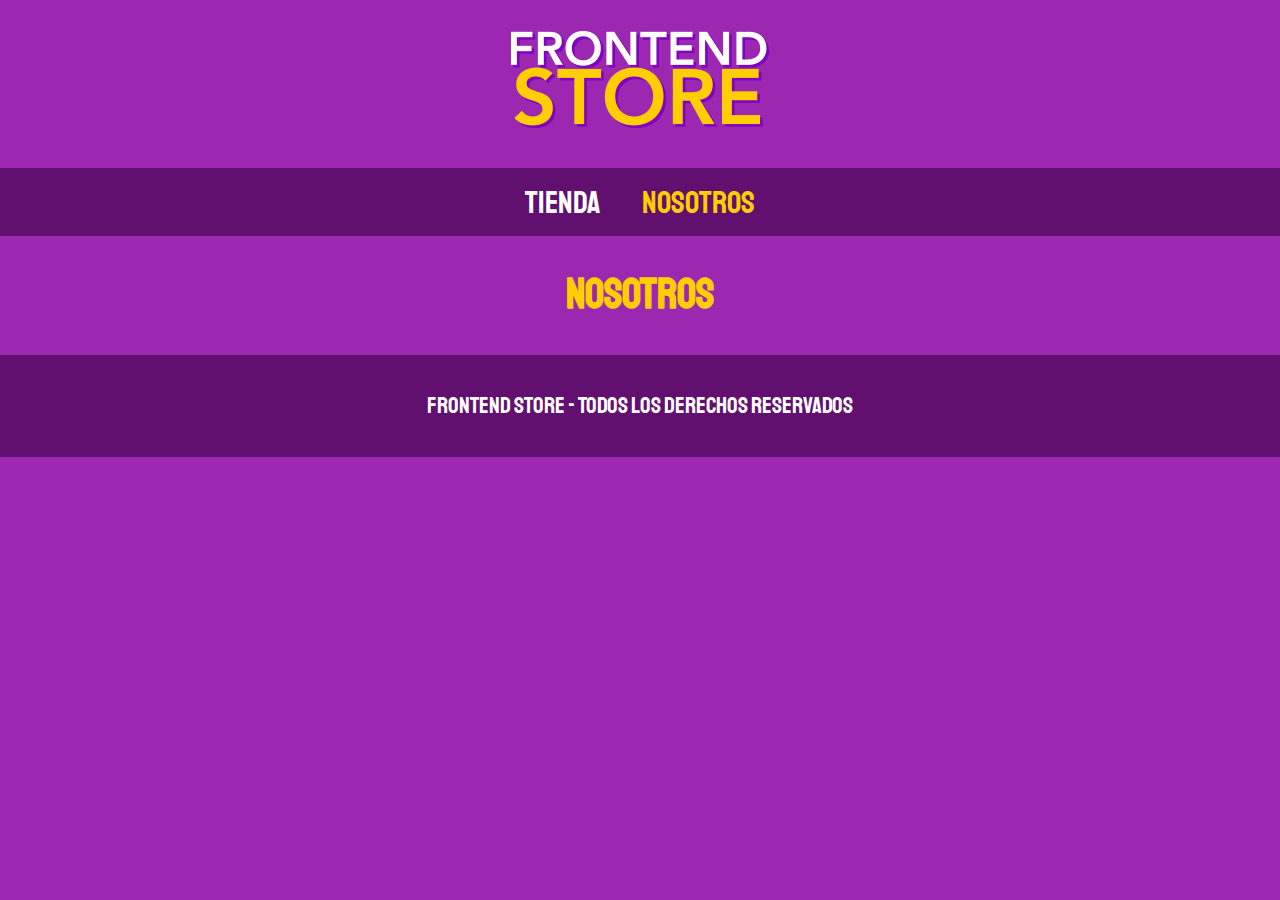
==== nosotros.html @ dd2ec38b "version 1.0" ====
<!DOCTYPE html>
<html lang="en">
<head>
    <meta charset="UTF-8">
    <meta http-equiv="X-UA-Compatible" content="IE=edge">
    <meta name="viewport" content="width=device-width, initial-scale=1.0">
    <title>FrontEnd Store</title>
    <link rel="stylesheet" href="css/normalize.css">
    <link rel="stylesheet" href="css/style.css">
    <link rel="preconnect" href="https://fonts.googleapis.com">
    <link rel="preconnect" href="https://fonts.gstatic.com" crossorigin>
    <link href="https://fonts.googleapis.com/css2?family=Staatliches&display=swap" rel="stylesheet">
</head>
<body>
    <header class="header">
        <a href="index.html">
            <img class="header__logo" src="img/logo.png" alt="Logotipo">
        </a>
    </header>
    <!--BEM metodologia para crear codigo reutilizable y ordenado con css-->
    <nav class="navegacion">
        <a class="navegacion__enlace" href="index.html">Tienda</a>
        <a class="navegacion__enlace navegacion__enlace--activo" href="nosotros.html">Nosotros</a> 
    </nav>
    <main class="contenedor">
        <h1>Nosotros</h1>
    </main>
    <footer class="footer">
        <p class="footer__texto">FrontEnd Store - Todos los derechos reservados</p>
    </footer>
</body>
</html>
---- css/style.css ----
:root{
    --primario: #9c27B0;
    --primariooscuro: #621070;
    --secundario: #ffce00;
    --secundariooscuro: rgb(233,287,2);
    --blanco: #fff;
    --negro: #000;

    --fuentePrincipal: 'Staatliches', cursive;

}
html {
    box-sizing: border-box;
    font-size: 65.5%;/**Este font size permite que los rem sean de 10px**/
}
*, *::before, *::after{
    box-sizing: inherit;
}
/** Global **/
body{
    background-color: var(--primario);
    font-size: 1.8rem;
    line-height: 1.5;
}
p {
    font-size: 1.8rem;
    font-family: Arial, Helvetica, sans-serif;
    color: var(--blanco); 
}
a {
text-decoration: none;
}
img {
    max-width: 100%;
}
.contenedor {
    max-width: 120rem;
    margin: 0 auto; /** centrar el contenido **/
}
h1, h3, h3 {
    text-align: center;
    color: var(--secundario);
    font-family: var(--fuentePrincipal);

}
h1 {
    font-size: 4rem;
}
h2 {
    font-size: 3.2rem;
}
h3 {
    font-size: 2.4;
}

/* header */
.header {
    display: flex;
    justify-content: center;
}
.header__logo {
    margin: 3rem 0;
}
/** Footer **/
.footer {
    background-color: var(--primariooscuro);
    padding: 1rem 0;
    margin-top: 2rem;
}
.footer__texto {
    font-family: var(--fuentePrincipal);
    text-align: center;
    font-size: 2.2rem;
}
/** Navegacion **/
.navegacion {
    background-color: var(--primariooscuro);
    padding: 1rem 0;
    display: flex;
    justify-content: center;
    gap: 2rem;
}
.navegacion__enlace {
    font-family: var(--fuentePrincipal);
    color: var(--blanco);
    font-size: 3rem;
    margin-right: 2rem;
}
.navegacion__enlace:last-of-type {
    margin-right: 0;
}
.navegacion__enlace--activo,
.navegacion__enlace:hover {
    color: var(--secundario)
}
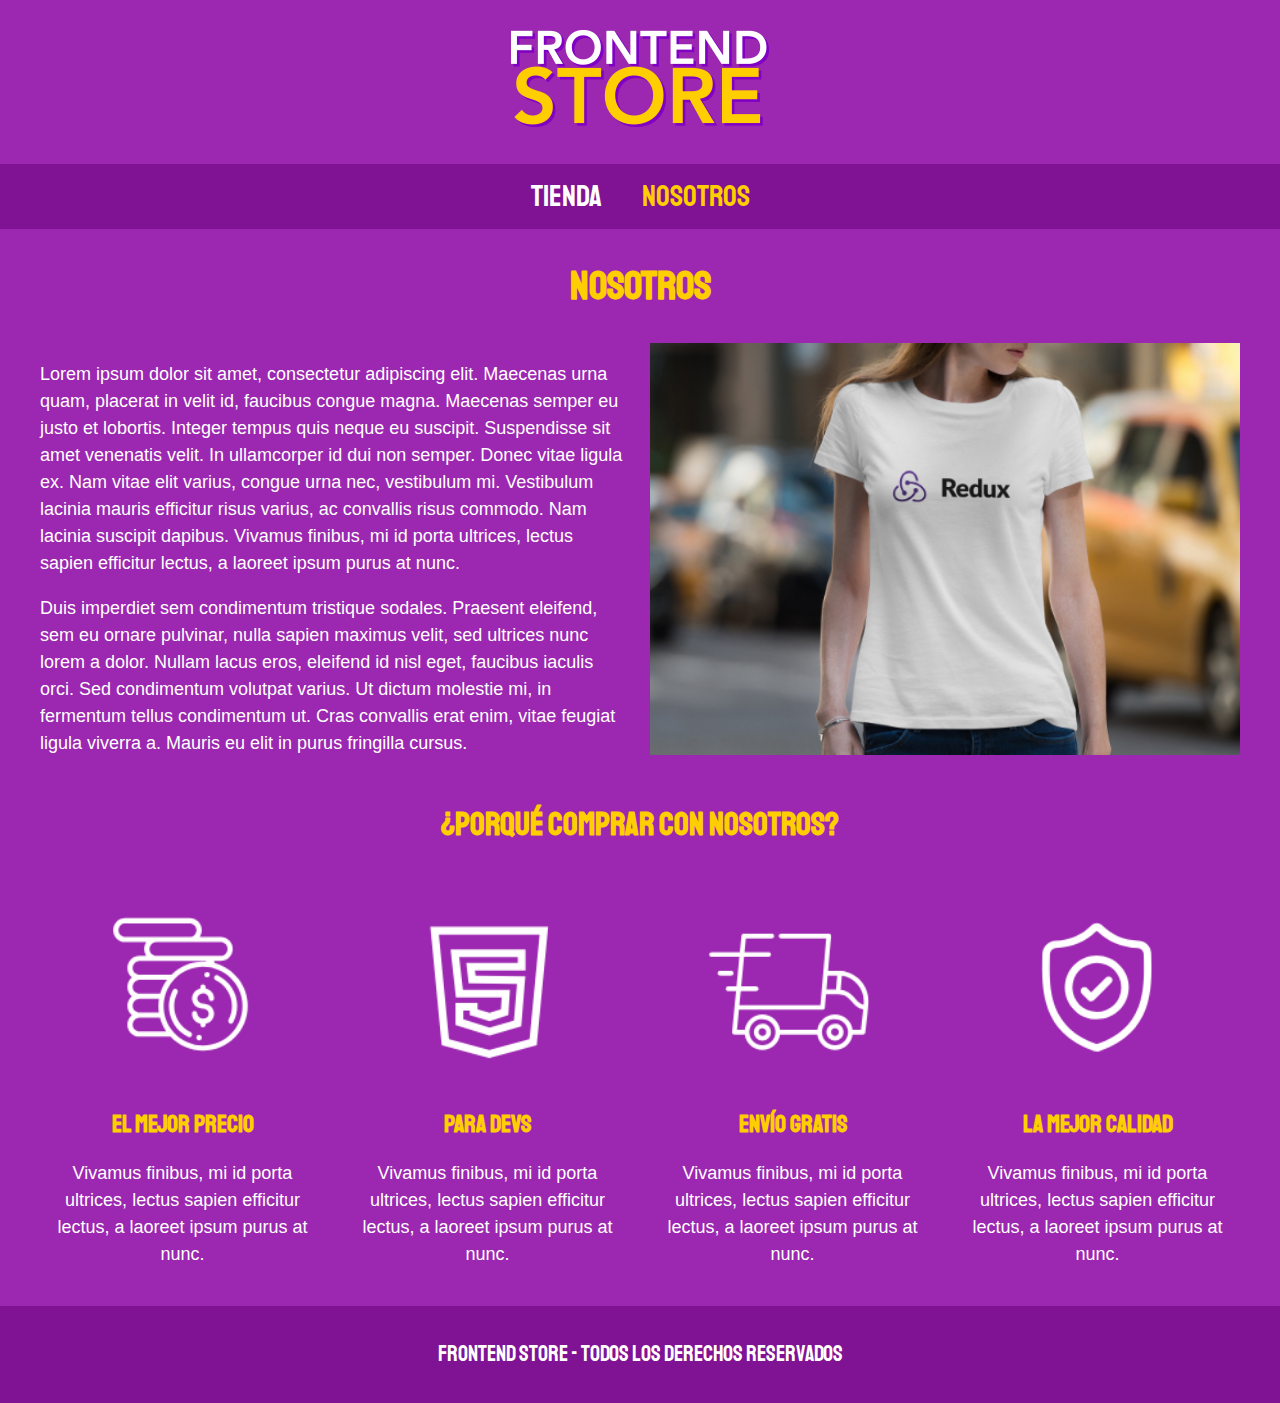
==== commit 39d9bdbf: "version 2.0" ====
--- a/nosotros.html
+++ b/nosotros.html
@@ -1,5 +1,6 @@
 <!DOCTYPE html>
 <html lang="en">
+
 <head>
     <meta charset="UTF-8">
     <meta http-equiv="X-UA-Compatible" content="IE=edge">
@@ -11,6 +12,7 @@
     <link rel="preconnect" href="https://fonts.gstatic.com" crossorigin>
     <link href="https://fonts.googleapis.com/css2?family=Staatliches&display=swap" rel="stylesheet">
 </head>
+
 <body>
     <header class="header">
         <a href="index.html">
@@ -20,13 +22,67 @@
     <!--BEM metodologia para crear codigo reutilizable y ordenado con css-->
     <nav class="navegacion">
         <a class="navegacion__enlace" href="index.html">Tienda</a>
-        <a class="navegacion__enlace navegacion__enlace--activo" href="nosotros.html">Nosotros</a> 
+        <a class="navegacion__enlace navegacion__enlace--activo" href="nosotros.html">Nosotros</a>
     </nav>
     <main class="contenedor">
         <h1>Nosotros</h1>
+
+        <div class="nosotros">
+            <div class="nosotros__contenido">
+                <p>Lorem ipsum dolor sit amet, consectetur adipiscing elit. Maecenas urna quam, placerat in velit id,
+                    faucibus congue magna. Maecenas semper eu justo et lobortis. Integer tempus quis neque eu suscipit.
+                    Suspendisse sit amet venenatis velit. In ullamcorper id dui non semper. Donec vitae ligula ex. Nam
+                    vitae
+                    elit varius, congue urna nec, vestibulum mi. Vestibulum lacinia mauris efficitur risus varius, ac
+                    convallis risus commodo. Nam lacinia suscipit dapibus. Vivamus finibus, mi id porta ultrices, lectus
+                    sapien efficitur lectus, a laoreet ipsum purus at nunc.
+                </p>
+                <p>Duis imperdiet sem condimentum tristique sodales. Praesent eleifend, sem eu ornare pulvinar, nulla
+                    sapien maximus velit, sed ultrices nunc lorem a dolor. Nullam lacus eros, eleifend id nisl eget,
+                    faucibus iaculis orci. Sed condimentum volutpat varius. Ut dictum molestie mi, in fermentum tellus
+                    condimentum ut. Cras convallis erat enim, vitae feugiat ligula viverra a. Mauris eu elit in purus
+                    fringilla cursus.
+                </p>
+            </div>
+            <img class="nosotros__imagen" src="img/nosotros.jpg" alt="imagen nosotros">
+        </div>
     </main>
+
+    <section class="contenedor comprar">
+        <h2 class="comprar__titulo">¿Porqué comprar con nosotros?</h2>
+
+        <div class="bloques">
+            <div class="bloque">
+                <img class="bloque__imagen" src="img/icono_1.png" alt="porque comprar">
+                <h3 class="bloque__titulo">El mejor precio</h3>
+                <p>Vivamus finibus, mi id porta ultrices, lectus
+                    sapien efficitur lectus, a laoreet ipsum purus at nunc.</p>
+            </div>
+            <div class="bloque">
+                <img class="bloque__imagen" src="img/icono_2.png" alt="porque comprar">
+                <h3 class="bloque__titulo">Para Devs</h3>
+                <p>Vivamus finibus, mi id porta ultrices, lectus
+                    sapien efficitur lectus, a laoreet ipsum purus at nunc.</p>
+            </div>
+            <div class="bloque">
+                <img class="bloque__imagen" src="img/icono_3.png" alt="porque comprar">
+                <h3 class="bloque__titulo">Envío Gratis</h3>
+                <p>Vivamus finibus, mi id porta ultrices, lectus
+                    sapien efficitur lectus, a laoreet ipsum purus at nunc.</p>
+            </div>
+            <div class="bloque">
+                <img class="bloque__imagen" src="img/icono_4.png" alt="porque comprar">
+                <h3 class="bloque__titulo">La mejor calidad</h3>
+                <p>Vivamus finibus, mi id porta ultrices, lectus
+                    sapien efficitur lectus, a laoreet ipsum purus at nunc.</p>
+            </div>
+        </div>
+
+    </section>
+
     <footer class="footer">
         <p class="footer__texto">FrontEnd Store - Todos los derechos reservados</p>
     </footer>
 </body>
+
 </html>--- a/css/style.css
+++ b/css/style.css
@@ -1,8 +1,8 @@
 :root{
     --primario: #9c27B0;
-    --primariooscuro: #621070;
+    --primariooscuro: #801294;
     --secundario: #ffce00;
-    --secundariooscuro: rgb(233,287,2);
+    --secundariooscuro: #ffcc00d0;
     --blanco: #fff;
     --negro: #000;
 
@@ -11,15 +11,15 @@
 }
 html {
     box-sizing: border-box;
-    font-size: 65.5%;/**Este font size permite que los rem sean de 10px**/
-}
-*, *::before, *::after{
+    font-size: 62.5%;/**Este font size permite que los rem sean de 10px**/
+}
+*, *:before, *:after{
     box-sizing: inherit;
 }
 /** Global **/
 body{
     background-color: var(--primario);
-    font-size: 1.8rem;
+    font-size: 1.6rem;
     line-height: 1.5;
 }
 p {
@@ -28,16 +28,17 @@
     color: var(--blanco); 
 }
 a {
-text-decoration: none;
+    text-decoration: none;
 }
 img {
     max-width: 100%;
+    width: 100%;
 }
 .contenedor {
     max-width: 120rem;
     margin: 0 auto; /** centrar el contenido **/
 }
-h1, h3, h3 {
+h1, h2, h3 {
     text-align: center;
     color: var(--secundario);
     font-family: var(--fuentePrincipal);
@@ -50,7 +51,7 @@
     font-size: 3.2rem;
 }
 h3 {
-    font-size: 2.4;
+    font-size: 2.4rem;
 }
 
 /* header */
@@ -93,3 +94,134 @@
 .navegacion__enlace:hover {
     color: var(--secundario)
 }
+/** Grid **/
+.grid {
+    display: grid;
+    grid-template-columns: repeat(2, 1fr);
+    gap: 2rem;
+}
+@media (min-width: 768px){
+    .grid {
+        grid-template-columns: repeat(3, 1fr);
+    }
+}
+/** Productos **/
+.producto {
+    background-color: var(--primariooscuro);
+    padding: 1rem;
+}
+.producto__informacion {
+
+}
+.producto__nombre {
+    font-size: 4rem;
+}
+.producto__precio {
+    font-size: 2.8rem;
+    color: var(--secundario);
+}
+.producto__nombre, 
+.producto__precio {
+    font-family: var(--fuentePrincipal) ;
+    margin: 1rem 0;
+    text-align: center;
+    line-height: 1.2;
+}
+
+/** GRAFICOS **/
+.grafico{
+    min-height: 30rem;
+    background-repeat: no-repeat;
+    background-size: cover;
+    grid-column: 1/3;
+}
+.grafico--camisas{
+    grid-row: 2/3;
+    background-image: url(../img/grafico1.jpg);
+    
+}
+.grafico--node{
+    background-image: url(../img/grafico2.jpg);
+    grid-row: 8/9;
+}
+@media (min-width: 768px){
+    .grafico--node{
+        grid-row: 5/6;
+        grid-column: 2/4;    
+    }
+}
+/** NOSOTROS **/
+.nosotros{
+    display: grid;
+    grid-template-rows: repeat(2, auto);
+}
+@media (min-width: 768px) {
+    .nosotros{
+        grid-template-columns: repeat(2,1fr);
+        column-gap: 2rem;
+    }
+}
+.nosotros__imagen{
+    grid-row: 1 / 2 ;
+}
+@media (min-width: 768px) {
+    .nosotros__imagen{
+        grid-column: 2 / 3;
+    }
+}
+
+/** BLOQUES **/
+.bloques{
+    display: grid;
+    grid-template-columns: repeat(2,1fr);
+    gap: 2rem;
+}
+@media (min-width: 768px) {
+    .bloques{
+        grid-template-columns: repeat(4, 1fr);
+    }
+}
+.bloque{
+    text-align: center;
+}
+.bloque__titulo{
+    margin: 0;
+}
+
+/** Pagina del producto **/
+@media (min-width: 768px) {
+    .camisa{
+        display: grid;
+        grid-template-columns: repeat(2, 1fr);
+        column-gap: 2rem;
+    }
+    
+}
+.formulario{
+    display: grid;
+    grid-template-columns: repeat(2, 1fr);
+    gap: 2rem;
+}
+
+.formulario__campo{
+    border: 1rem solid var(--primariooscuro);
+    background-color: transparent;
+    color: var(--blanco);
+    font-size: 2rem;
+    font-family: Arial, Helvetica, sans-serif;
+    padding: 1rem;
+    appearance: none;
+}
+.formulario__submit{
+    background-color: var(--secundario);
+    border: none;
+    font-size: 2rem;
+    font-family: var(--fuentePrincipal);
+    padding: 2rem;
+    transition: background-color .3 ease;
+    grid-column: 1 / 3;
+}
+.formulario__submit:hover{
+    cursor: pointer;
+    background-color: var(--secundariooscuro);
+}
